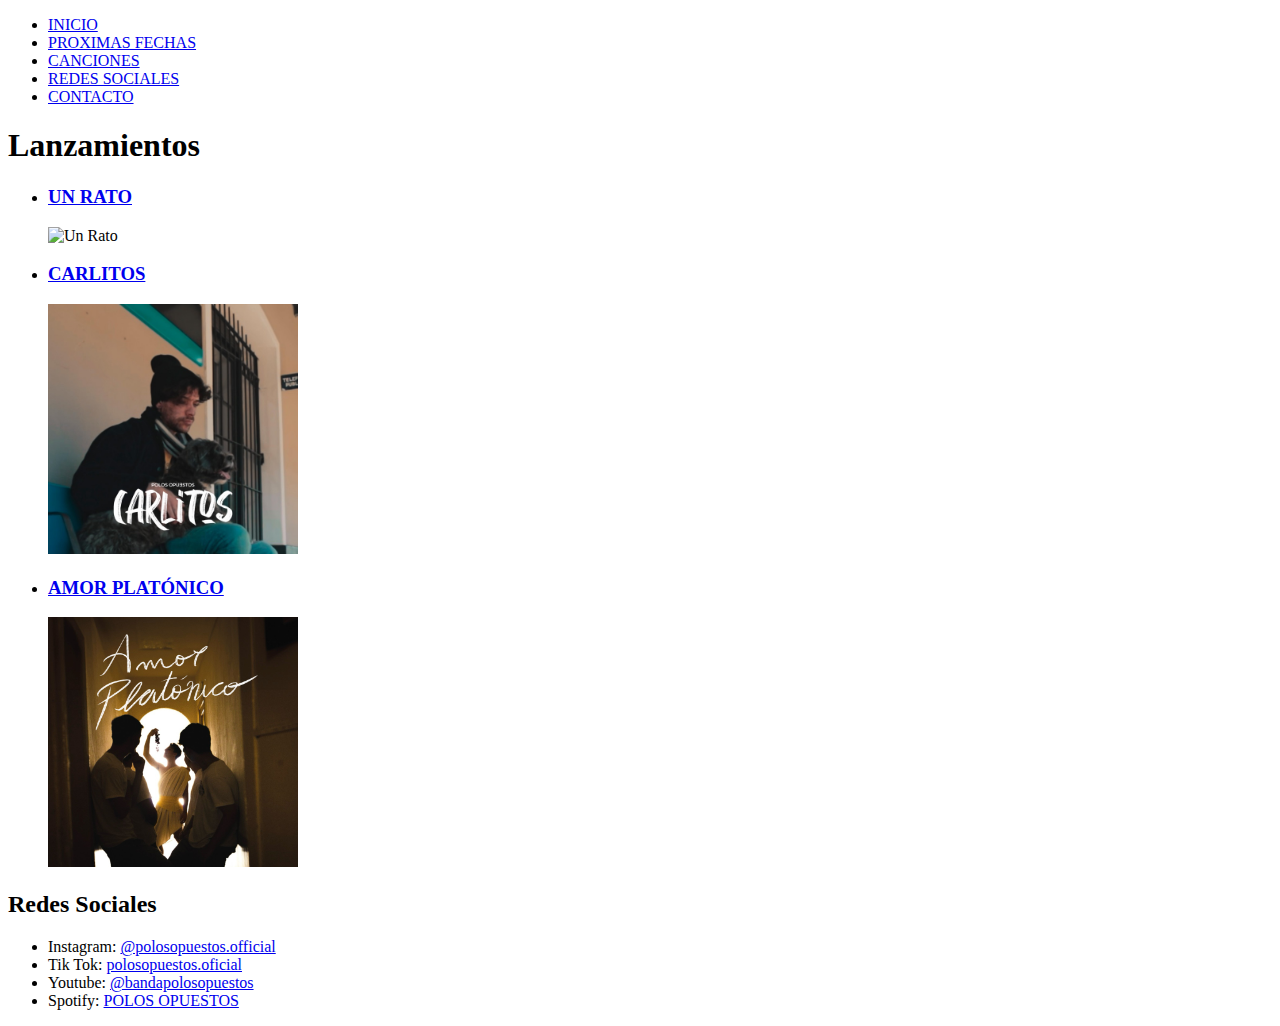
==== Paginas/canciones.html @ a3e8edf2 "Formulario y proximas fechas" ====
<!DOCTYPE html>
<html lang="en">
<head>
    <meta charset="UTF-8">
    <meta name="viewport" content="width=device-width, initial-scale=1.0">
    <title>CANCIONES</title>
</head>
<body>
    <header>
        <nav>
            <ul>
                <li><a href="../index.html">INICIO</a></li>
                <li><a href="../Paginas/fechas.html">PROXIMAS FECHAS</a></li>
                <li><a href="../Paginas/canciones.html">CANCIONES</a></li>
                <li><a href="#Redes Sociales">REDES SOCIALES</a></li>
                <li><a href="../Paginas/contacto.html">CONTACTO</a></li>
            </ul>
        </nav>
    </header>
    <h1>Lanzamientos</h1>
    <ul>
        <li><h3><strong><a href="https://open.spotify.com/intl-es/track/7bQtq46PXMl5mA49l2f5FS?si=7dc9b5ce5fe34e25">UN RATO</a></strong>
        </h3>
    </li>
    
    <img src="../Imagenes/un rato.jpg" width="250" height="250" alt="Un Rato">
    <li> <h3><strong><a href="https://open.spotify.com/intl-es/track/3r07V1B9piCMqxWPMnnCEY?si=ee864971ee8241c2">CARLITOS</a></strong>
    </h3>
    </li>
    <img src="../Imagenes/carlitos.jpg" width="250" height="250" alt="Carlitos">
    <li> <h3><strong><a href="https://open.spotify.com/intl-es/track/4eVidydQLzTltCTlucwPrx?si=abfa41eeefd94523">AMOR PLATÓNICO</a></strong>
    </h3>
    </li>
    <img src="../Imagenes/amor platonico.jpg" width="250" height="250" alt="Amor Platónico">
</ul>
<footer>
    <section id="Redes Sociales">
<h2>Redes Sociales</h2>
<ul>
    <li>Instagram: <a href="https://www.instagram.com/polosopuestos.official?utm_source=ig_web_button_share_sheet&igsh=ZDNlZDc0MzIxNw==">@polosopuestos.official</a></li>
    <li>Tik Tok: <a href="https://www.tiktok.com/@polosopuestos.oficial?is_from_webapp=1&sender_device=pc">polosopuestos.oficial</a></li>
    <li>Youtube: <a href="https://www.youtube.com/@bandapolosopuestos">@bandapolosopuestos</a></li>
    <li>Spotify: <a href="https://open.spotify.com/intl-es/artist/7LLQPZZao1QS0P1aCwR4RC?si=3xx2qrKCQIa8MiJYl0TYJw">POLOS OPUESTOS</a></li>
</ul>
</section>
</footer>
</body>
</html>
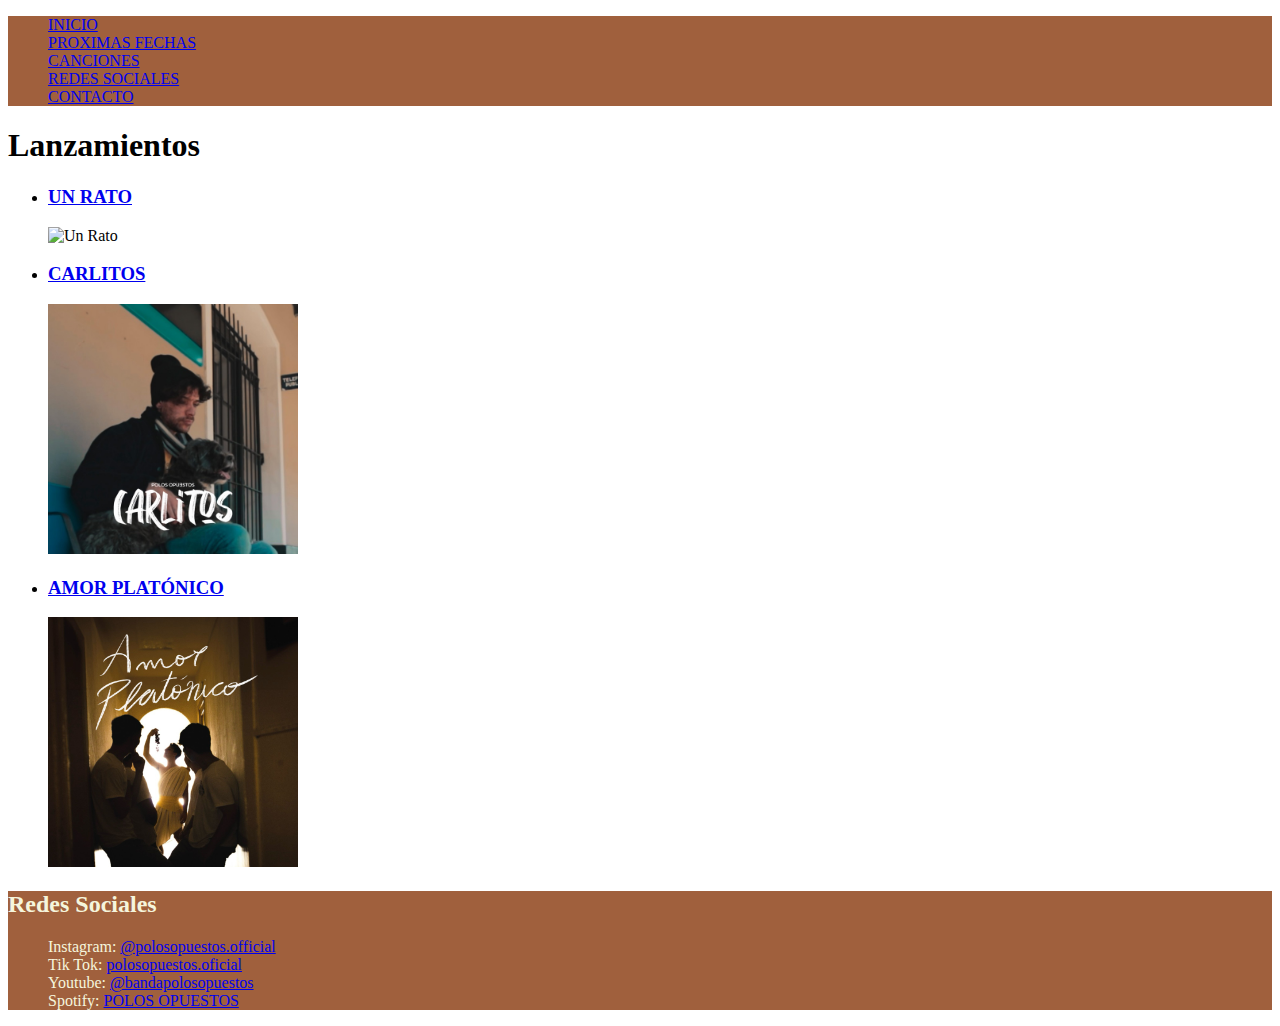
==== commit e5f54f0a: "Bordes en formulario, y color en header y footer" ====
--- a/Paginas/canciones.html
+++ b/Paginas/canciones.html
@@ -3,12 +3,13 @@
 <head>
     <meta charset="UTF-8">
     <meta name="viewport" content="width=device-width, initial-scale=1.0">
-    <title>CANCIONES</title>
+    <title>Canciones</title>
+    <link rel="stylesheet" href="/style.css">
 </head>
 <body>
-    <header>
+    <header class="header">
         <nav>
-            <ul>
+            <ul class="sin_puntos">
                 <li><a href="../index.html">INICIO</a></li>
                 <li><a href="../Paginas/fechas.html">PROXIMAS FECHAS</a></li>
                 <li><a href="../Paginas/canciones.html">CANCIONES</a></li>
@@ -33,10 +34,10 @@
     </li>
     <img src="../Imagenes/amor platonico.jpg" width="250" height="250" alt="Amor Platónico">
 </ul>
-<footer>
+<footer class="footer">
     <section id="Redes Sociales">
 <h2>Redes Sociales</h2>
-<ul>
+<ul class="sin_puntos">
     <li>Instagram: <a href="https://www.instagram.com/polosopuestos.official?utm_source=ig_web_button_share_sheet&igsh=ZDNlZDc0MzIxNw==">@polosopuestos.official</a></li>
     <li>Tik Tok: <a href="https://www.tiktok.com/@polosopuestos.oficial?is_from_webapp=1&sender_device=pc">polosopuestos.oficial</a></li>
     <li>Youtube: <a href="https://www.youtube.com/@bandapolosopuestos">@bandapolosopuestos</a></li>
--- a/style.css
+++ b/style.css
@@ -0,0 +1,31 @@
+/*CAMBIO ESTILO LETRAS FECHAS*/
+body {
+.dias {font-weight: bold;
+       color: #a0603d;
+       font-size: 120%;
+ }
+.lugares {font-style: italic;
+          font-size: 85%;
+          text-align: center;
+}
+.encabezado_tabla {text-align: center;
+}
+.header {background-color: #a0603d;
+         height: 100%;
+         width: 100%;
+         color: beige;
+}
+.footer {background-color: #a0603d;
+         height: 100%;
+         width: 100%;
+         color: beige;
+}
+.sin_puntos {list-style: none;
+}
+.formulario {border-color: #a0603d;
+             border-style: solid;
+             border-width: 5px;
+             width: 38%;
+             background-color: #f3e3cc;}
+}
+
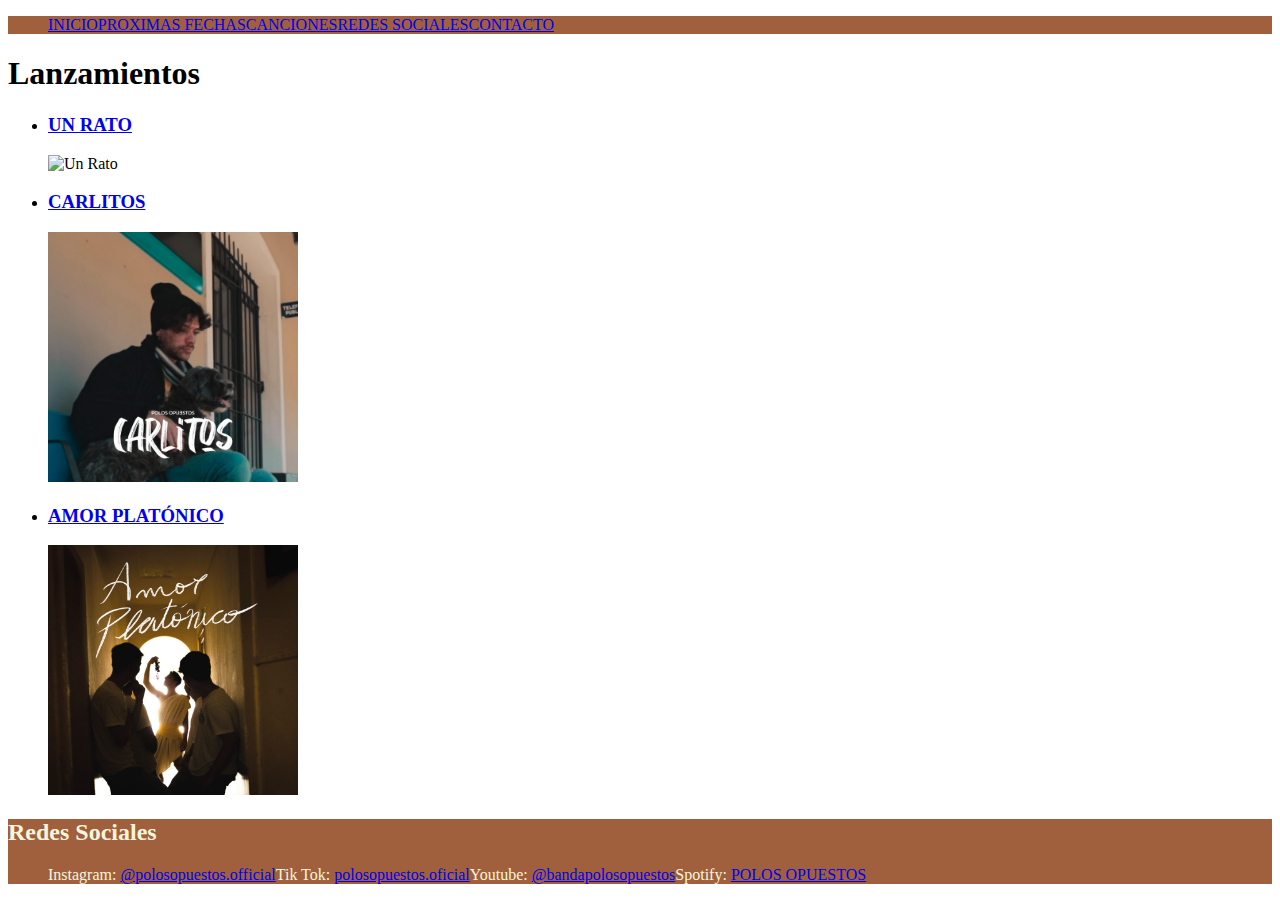
==== commit 8f37b836: "ordenar lista horizontalmente" ====
--- a/Paginas/canciones.html
+++ b/Paginas/canciones.html
@@ -9,7 +9,7 @@
 <body>
     <header class="header">
         <nav>
-            <ul class="sin_puntos">
+            <ul class="sin_puntos fila">
                 <li><a href="../index.html">INICIO</a></li>
                 <li><a href="../Paginas/fechas.html">PROXIMAS FECHAS</a></li>
                 <li><a href="../Paginas/canciones.html">CANCIONES</a></li>
@@ -37,7 +37,7 @@
 <footer class="footer">
     <section id="Redes Sociales">
 <h2>Redes Sociales</h2>
-<ul class="sin_puntos">
+<ul class="sin_puntos fila">
     <li>Instagram: <a href="https://www.instagram.com/polosopuestos.official?utm_source=ig_web_button_share_sheet&igsh=ZDNlZDc0MzIxNw==">@polosopuestos.official</a></li>
     <li>Tik Tok: <a href="https://www.tiktok.com/@polosopuestos.oficial?is_from_webapp=1&sender_device=pc">polosopuestos.oficial</a></li>
     <li>Youtube: <a href="https://www.youtube.com/@bandapolosopuestos">@bandapolosopuestos</a></li>
--- a/style.css
+++ b/style.css
@@ -27,5 +27,7 @@
              border-width: 5px;
              width: 38%;
              background-color: #f3e3cc;}
+.fila {display: flex;
+       flex-direction: row;}
 }
 
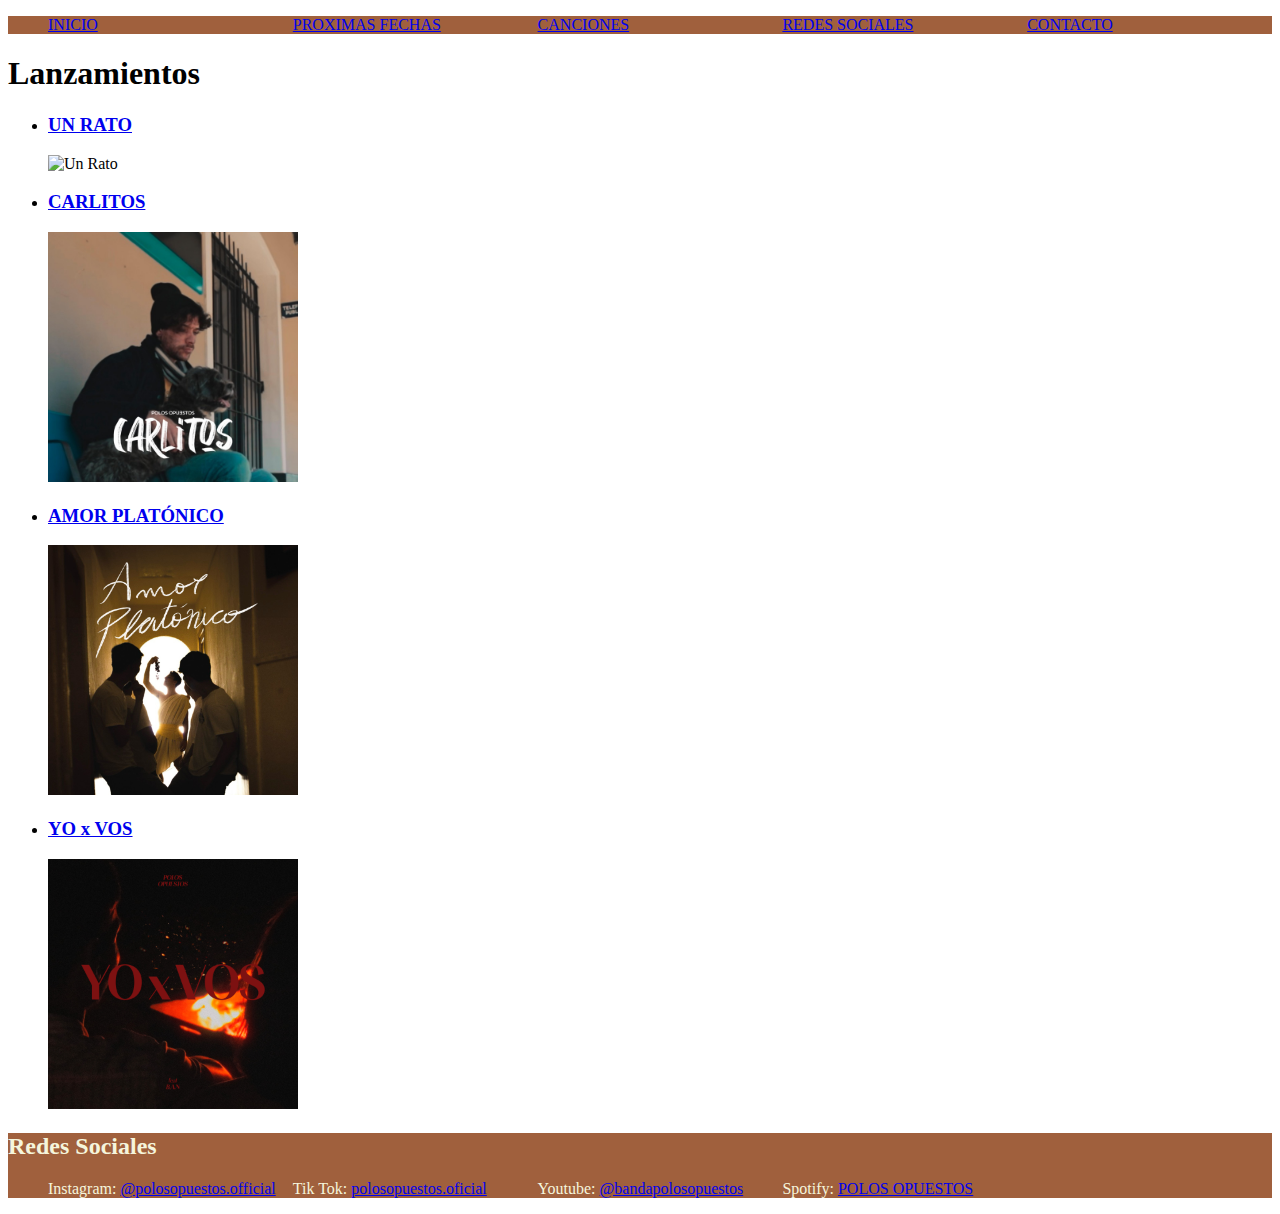
==== commit 30e47172: "Separacion barra nav" ====
--- a/Paginas/canciones.html
+++ b/Paginas/canciones.html
@@ -33,6 +33,10 @@
     </h3>
     </li>
     <img src="../Imagenes/amor platonico.jpg" width="250" height="250" alt="Amor Platónico">
+    <li> <h3><strong><a href="https://open.spotify.com/intl-es/track/0iuN23pOZzFcunsrvxhQPB?si=faf5c67e80f44a47">YO x VOS</a></strong>
+    </h3>
+    </li>
+    <img src="../Imagenes/yoxvos.jpg" width="250" height="250" alt="YO x VOS">
 </ul>
 <footer class="footer">
     <section id="Redes Sociales">
--- a/style.css
+++ b/style.css
@@ -27,7 +27,7 @@
              border-width: 5px;
              width: 38%;
              background-color: #f3e3cc;}
-.fila {display: flex;
-       flex-direction: row;}
+.fila {display: grid;
+       grid-template-columns: repeat(5, 1fr);}
 }
 
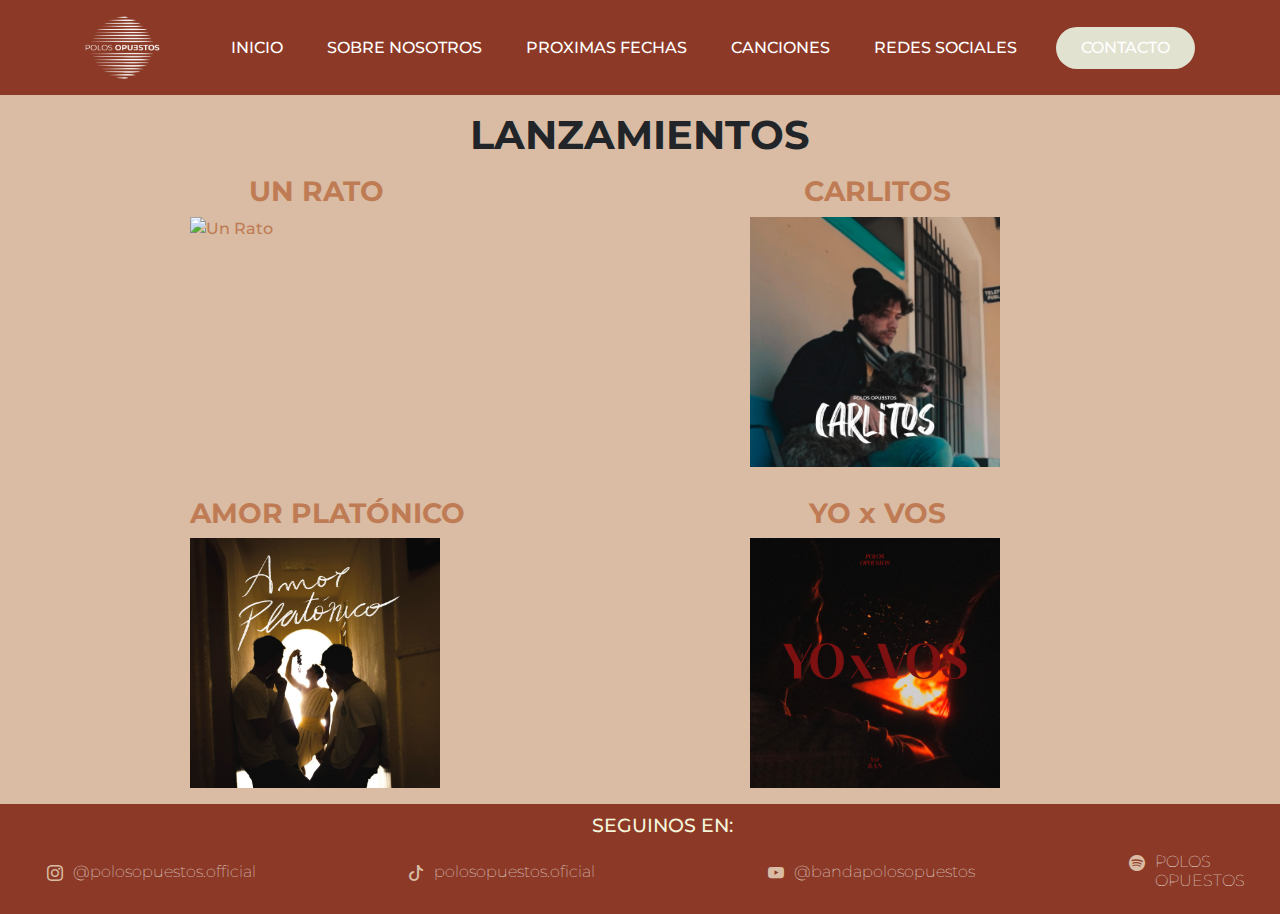
==== commit c6345920: "Diseño css final" ====
--- a/Paginas/canciones.html
+++ b/Paginas/canciones.html
@@ -5,49 +5,96 @@
     <meta name="viewport" content="width=device-width, initial-scale=1.0">
     <title>Canciones</title>
     <link rel="stylesheet" href="/style.css">
+    <link href="https://cdn.jsdelivr.net/npm/bootstrap@5.3.3/dist/css/bootstrap.min.css" rel="stylesheet" integrity="sha384-QWTKZyjpPEjISv5WaRU9OFeRpok6YctnYmDr5pNlyT2bRjXh0JMhjY6hW+ALEwIH" crossorigin="anonymous">
 </head>
 <body>
     <header class="header">
+        <img class="logo" src="../Imagenes/logopolos.png" alt="logo" width="75px" height="75px">
         <nav>
-            <ul class="sin_puntos fila">
-                <li><a href="../index.html">INICIO</a></li>
-                <li><a href="../Paginas/fechas.html">PROXIMAS FECHAS</a></li>
-                <li><a href="../Paginas/canciones.html">CANCIONES</a></li>
-                <li><a href="#Redes Sociales">REDES SOCIALES</a></li>
-                <li><a href="../Paginas/contacto.html">CONTACTO</a></li>
+            <ul class="nav_links">
+                <li><a class="1" href="../index.html">INICIO</a></li>
+                <li><a class="2"href="#nosotros">SOBRE NOSOTROS</a></li>
+                <li><a class="3" href="../Paginas/fechas.html">PROXIMAS FECHAS</a></li>
+                <li><a class="4" href="../Paginas/canciones.html">CANCIONES</a></li>
+                <li><a class="5" href="#Redes Sociales">REDES SOCIALES</a></li>   
             </ul>
         </nav>
+        <a class="cta" href="../Paginas/contacto.html"><button class="boton">CONTACTO</button></a>
     </header>
-    <h1>Lanzamientos</h1>
-    <ul>
-        <li><h3><strong><a href="https://open.spotify.com/intl-es/track/7bQtq46PXMl5mA49l2f5FS?si=7dc9b5ce5fe34e25">UN RATO</a></strong>
-        </h3>
+
+    <h1 class="lanzamientos titulos">LANZAMIENTOS</h1>
+
+<section>
+<ul class="canciones">
+    <li class="canciones">
+        <a class="links" href="https://open.spotify.com/intl-es/track/7bQtq46PXMl5mA49l2f5FS?si=7dc9b5ce5fe34e25">
+            <h3 class="flex" style="margin-left: 59px;" ><strong>UN RATO</strong></h3>
+            <img src="../Imagenes/un rato.jpg" width="250" height="250" alt="Un Rato">
+        </a>
+    </li>
+
+    <li class="canciones">
+        <a class="links" href="https://open.spotify.com/intl-es/track/3r07V1B9piCMqxWPMnnCEY?si=ee864971ee8241c2">
+            <h3 style="margin-left: 53.5px;"><strong>CARLITOS</strong></h3>
+            <img src="../Imagenes/carlitos.jpg" width="250" height="250" alt="Carlitos">   
+        </a>  
     </li>
     
-    <img src="../Imagenes/un rato.jpg" width="250" height="250" alt="Un Rato">
-    <li> <h3><strong><a href="https://open.spotify.com/intl-es/track/3r07V1B9piCMqxWPMnnCEY?si=ee864971ee8241c2">CARLITOS</a></strong>
-    </h3>
+    <li class="canciones amor"> 
+        <a class="links" href="https://open.spotify.com/intl-es/track/4eVidydQLzTltCTlucwPrx?si=abfa41eeefd94523">
+            <h3 class="anchoamor" style="margin-right: 10px;"><strong>AMOR PLATÓNICO</strong></h3>
+            <img src="../Imagenes/amor platonico.jpg" width="250" height="250" alt="Amor Platónico">
+        </a>    
     </li>
-    <img src="../Imagenes/carlitos.jpg" width="250" height="250" alt="Carlitos">
-    <li> <h3><strong><a href="https://open.spotify.com/intl-es/track/4eVidydQLzTltCTlucwPrx?si=abfa41eeefd94523">AMOR PLATÓNICO</a></strong>
-    </h3>
+
+    <li class="canciones"> 
+        <a class="links" href="https://open.spotify.com/intl-es/track/0iuN23pOZzFcunsrvxhQPB?si=faf5c67e80f44a47">
+            <h3 style="margin-left: 59px;"><strong>YO x VOS</strong></h3>
+            <img src="../Imagenes/yoxvos.jpg" width="250" height="250" alt="YO x VOS"> 
+        </a>
     </li>
-    <img src="../Imagenes/amor platonico.jpg" width="250" height="250" alt="Amor Platónico">
-    <li> <h3><strong><a href="https://open.spotify.com/intl-es/track/0iuN23pOZzFcunsrvxhQPB?si=faf5c67e80f44a47">YO x VOS</a></strong>
-    </h3>
-    </li>
-    <img src="../Imagenes/yoxvos.jpg" width="250" height="250" alt="YO x VOS">
 </ul>
+</section>
+
 <footer class="footer">
     <section id="Redes Sociales">
-<h2>Redes Sociales</h2>
-<ul class="sin_puntos fila">
-    <li>Instagram: <a href="https://www.instagram.com/polosopuestos.official?utm_source=ig_web_button_share_sheet&igsh=ZDNlZDc0MzIxNw==">@polosopuestos.official</a></li>
-    <li>Tik Tok: <a href="https://www.tiktok.com/@polosopuestos.oficial?is_from_webapp=1&sender_device=pc">polosopuestos.oficial</a></li>
-    <li>Youtube: <a href="https://www.youtube.com/@bandapolosopuestos">@bandapolosopuestos</a></li>
-    <li>Spotify: <a href="https://open.spotify.com/intl-es/artist/7LLQPZZao1QS0P1aCwR4RC?si=3xx2qrKCQIa8MiJYl0TYJw">POLOS OPUESTOS</a></li>
+        <h2 class="pie">SEGUINOS EN:</h2>
+    </section>
+<ul class="redes">
+    <li class="flex sin_puntos">
+        <a href="https://www.instagram.com/polosopuestos.official?utm_source=ig_web_button_share_sheet&igsh=ZDNlZDc0MzIxNw==">
+            <div class="iconos flexBox">
+                <i class="bi bi-instagram"></i>
+                <h3 class="textos_footer">@polosopuestos.official</h3>
+            </div>
+        </a>
+    </li>
+    <li class="flex sin_puntos">
+        <a href="https://www.tiktok.com/@polosopuestos.oficial?is_from_webapp=1&sender_device=pc">
+            <div class="iconos flexBox">
+                <i class="bi bi-tiktok"></i>
+                <h3 class="textos_footer">polosopuestos.oficial</h3>
+            </div>
+        </a>
+    </li>
+    <li class="flex sin_puntos">
+        <a href="https://www.youtube.com/@bandapolosopuestos">
+            <div class="iconos flexBox">
+                <i class="bi bi-youtube"></i>
+                <h3 class="textos_footer">@bandapolosopuestos</h3>
+            </div>
+        </a>
+    </li>
+    <li class="flex sin_puntos">
+        <a href="https://open.spotify.com/intl-es/artist/7LLQPZZao1QS0P1aCwR4RC?si=3xx2qrKCQIa8MiJYl0TYJw">
+            <div class="iconos flexBox">
+                <i class="bi bi-spotify"></i>
+                <h3 class="textos_footer">POLOS OPUESTOS</h3>
+            </div>
+        </a>
+    </li>
 </ul>
-</section>
 </footer>
+<script src="https://cdn.jsdelivr.net/npm/bootstrap@5.3.3/dist/js/bootstrap.bundle.min.js" integrity="sha384-YvpcrYf0tY3lHB60NNkmXc5s9fDVZLESaAA55NDzOxhy9GkcIdslK1eN7N6jIeHz" crossorigin="anonymous"></script>
 </body>
 </html>--- a/style.css
+++ b/style.css
@@ -1,33 +1,236 @@
 /*CAMBIO ESTILO LETRAS FECHAS*/
+@import url('https://fonts.googleapis.com/css2?family=Montserrat:wght@500&display=swap');
+@import url("https://cdn.jsdelivr.net/npm/bootstrap-icons@1.11.3/font/bootstrap-icons.min.css");
+
+:root{
+       --primario:#8C3A27;
+       --secundario: #BF7B54;
+       --terciario:#D9BCA3;
+
+
 body {
-.dias {font-weight: bold;
-       color: #a0603d;
+       background-color: var(--terciario);
+       font-family: "Montserrat", Tahoma, Geneva, Verdana, sans-serif;}
+
+
+.dias {
+       font-weight: bold;
+       color: var(--primario);
        font-size: 120%;
  }
+
+.textos_footer {
+       font-weight: lighter;
+       font-size: medium;
+       color: white;
+}
+
+a {
+       text-decoration: none;
+}
+
+a, .boton {
+       font-family: "Montserrat", sans-serif ;
+       font-weight: 500;
+       font-size: 16px;
+       color: white;
+}
+
 .lugares {font-style: italic;
           font-size: 85%;
           text-align: center;
 }
-.encabezado_tabla {text-align: center;
-}
-.header {background-color: #a0603d;
-         height: 100%;
-         width: 100%;
+
+.encabezado_tabla {
+       text-align: center;
+}
+
+.header {display: flex;
+         justify-content: space-between;
+         align-items: center;
+         padding: 10px 85px;
+         background-color: var(--primario);    
+}
+
+.logo {
+       cursor: pointer;
+}
+
+.nav_links li {
+       list-style: none;
+       padding-top: 15px;
+}
+
+.nav_links li {
+       display: inline-block;
+       padding: 0px 20px;
+}
+
+.nav_links li a {
+       transition: all 0.3s ease 0s;
+}
+
+.nav_links li a:hover {
+       color: var(--terciario);
+}
+
+.nav_links {
+       margin-bottom: 0px;
+}
+
+.boton {
+       padding: 9px 25px;
+       background-color: rgba(226, 226, 208, 1);
+       border: none;
+       border-radius: 50px;
+       cursor: pointer;
+       transition: all 0.3s ease 0s;
+}
+
+.boton:hover {
+       background-color: rgba(226, 226, 208, 0.8);   
+}
+
+.footer { 
+         background-color: var(--primario);
+         margin-bottom: 0px;
          color: beige;
 }
-.footer {background-color: #a0603d;
-         height: 100%;
-         width: 100%;
-         color: beige;
-}
-.sin_puntos {list-style: none;
-}
-.formulario {border-color: #a0603d;
-             border-style: solid;
-             border-width: 5px;
-             width: 38%;
-             background-color: #f3e3cc;}
-.fila {display: grid;
-       grid-template-columns: repeat(5, 1fr);}
-}
-
+
+.pie {
+       padding-left: 45px;
+       padding-top: 10px;
+       margin-bottom: 0px;
+       text-align: center;
+       font-size: larger;
+}
+
+.formulario {
+             width: 1000px;
+             background-color: var(--terciario);
+             margin: 0px 175px 25px 175px;
+             padding-bottom: 25px;
+}
+
+
+/*.fila2 {display: grid;
+       grid-template-columns: repeat(4, 1fr);
+       margin-bottom: 0px;
+       width: 100vw; justify-content: center;
+} */
+
+/*.fila2 {
+       display: inline-block;
+}*/
+
+.redes {
+       display: flex;
+       justify-content: space-between;
+       padding-right: 120px;
+       margin-bottom: 0px;
+       align-items: center;
+       list-style: none;
+}
+
+.redes .flex .textos_footer{
+       transition: all 0.3s ease 0s;
+}
+
+.redes .flex .textos_footer:hover {
+       color: var(--terciario);
+}
+
+.imagenes {
+       aspect-ratio: 16 / 9;
+       width: 100vw;
+       object-fit: cover;
+       object-position: center;
+}
+
+.musica{
+       background-color: var(--terciario);
+       margin-top: 20px;
+       margin-bottom: 20px;
+       padding-right: 50px;
+}
+
+.iconos {
+       width: 1rem;
+       color: var(--terciario);
+       gap: 10px;
+}
+
+.sin_puntos{
+       list-style: none;
+       padding: 15px;
+}
+
+.flexBox{
+       display: flex;
+       padding-right: 5px;
+}
+
+.links {
+       display: flex;
+       flex-direction: column;
+       font-family: "Montserrat", sans-serif;
+       font-weight: 500;
+       font-size: 16px;
+       color: var(--secundario);
+
+}
+
+.canciones {
+       display: grid;
+       grid-template-columns: 1fr 1fr;
+       width: max-content;
+       height: max-content;
+       gap: 30px;
+       margin-left: auto;
+       
+}
+
+.amor {
+       width: 530px;
+}
+
+.anchoamor{
+       width: 300px;
+}
+
+.lanzamientos {
+       text-align: center;
+       display: grid;
+       grid-template-columns: 1fr;
+       margin-top: 16px;
+       margin-bottom: 16px;
+}
+
+.Integrantes {
+       padding-right: 89px;
+}
+
+.imagenes_tabla {
+       padding-left: 25px;
+       padding-top: 15px;
+}
+
+.titulos {
+       font-weight: bold;
+}
+
+.fechas {
+       display: flex;
+       flex-direction: column;
+       text-align: center;
+       margin: 15px 0px;
+       padding: 20px;
+       align-content: center;
+
+}
+
+.color {
+       background-color: #f5e6d8;
+}
+}
+
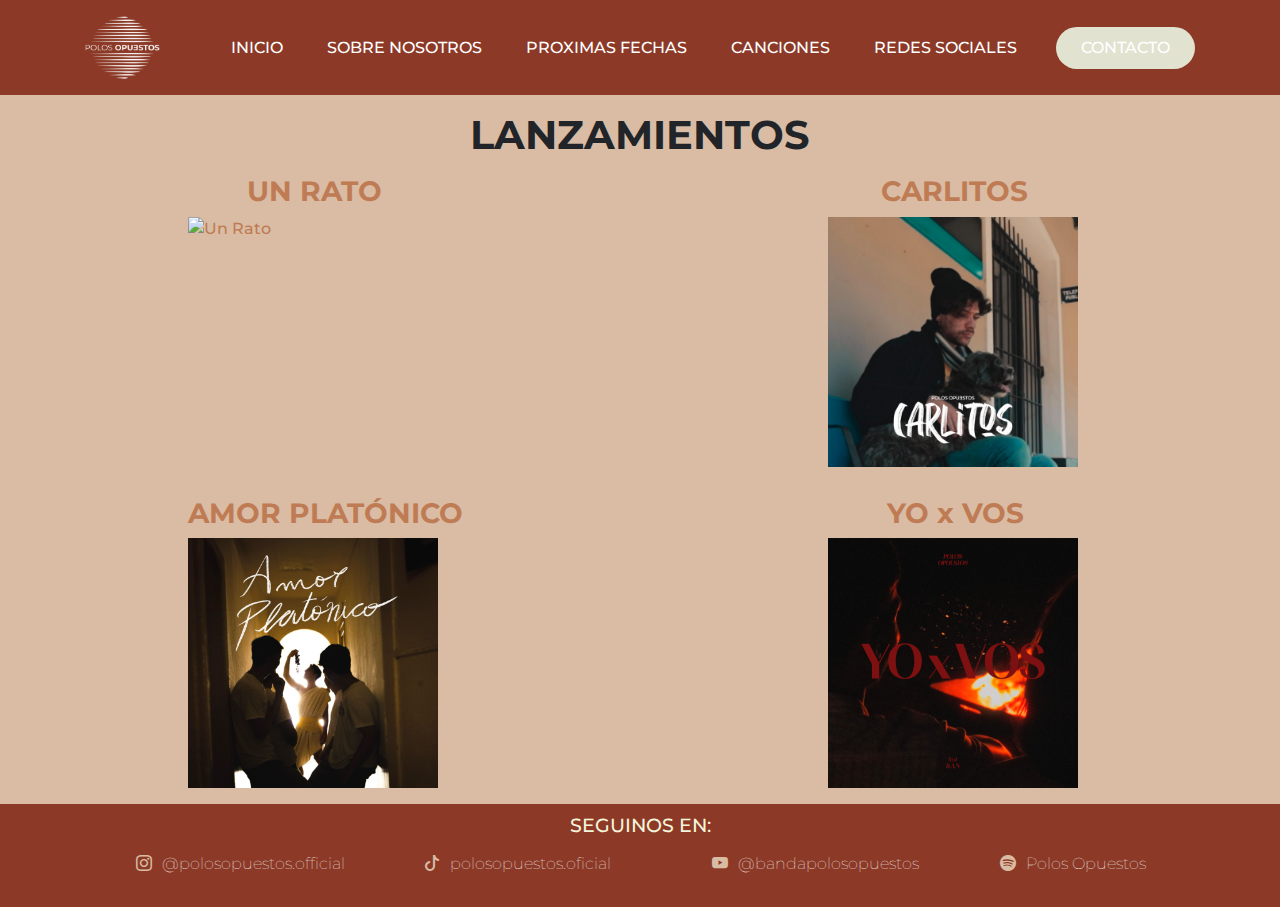
==== commit ded36dd5: "Tarea JS" ====
--- a/Paginas/canciones.html
+++ b/Paginas/canciones.html
@@ -26,28 +26,28 @@
 
 <section>
 <ul class="canciones">
-    <li class="canciones">
+    <li>
         <a class="links" href="https://open.spotify.com/intl-es/track/7bQtq46PXMl5mA49l2f5FS?si=7dc9b5ce5fe34e25">
             <h3 class="flex" style="margin-left: 59px;" ><strong>UN RATO</strong></h3>
             <img src="../Imagenes/un rato.jpg" width="250" height="250" alt="Un Rato">
         </a>
     </li>
 
-    <li class="canciones">
+    <li>
         <a class="links" href="https://open.spotify.com/intl-es/track/3r07V1B9piCMqxWPMnnCEY?si=ee864971ee8241c2">
             <h3 style="margin-left: 53.5px;"><strong>CARLITOS</strong></h3>
             <img src="../Imagenes/carlitos.jpg" width="250" height="250" alt="Carlitos">   
         </a>  
     </li>
     
-    <li class="canciones amor"> 
+    <li> 
         <a class="links" href="https://open.spotify.com/intl-es/track/4eVidydQLzTltCTlucwPrx?si=abfa41eeefd94523">
             <h3 class="anchoamor" style="margin-right: 10px;"><strong>AMOR PLATÓNICO</strong></h3>
             <img src="../Imagenes/amor platonico.jpg" width="250" height="250" alt="Amor Platónico">
         </a>    
     </li>
 
-    <li class="canciones"> 
+    <li> 
         <a class="links" href="https://open.spotify.com/intl-es/track/0iuN23pOZzFcunsrvxhQPB?si=faf5c67e80f44a47">
             <h3 style="margin-left: 59px;"><strong>YO x VOS</strong></h3>
             <img src="../Imagenes/yoxvos.jpg" width="250" height="250" alt="YO x VOS"> 
@@ -65,7 +65,7 @@
         <a href="https://www.instagram.com/polosopuestos.official?utm_source=ig_web_button_share_sheet&igsh=ZDNlZDc0MzIxNw==">
             <div class="iconos flexBox">
                 <i class="bi bi-instagram"></i>
-                <h3 class="textos_footer">@polosopuestos.official</h3>
+                <p class="textos_footer">@polosopuestos.official</p>
             </div>
         </a>
     </li>
@@ -73,7 +73,7 @@
         <a href="https://www.tiktok.com/@polosopuestos.oficial?is_from_webapp=1&sender_device=pc">
             <div class="iconos flexBox">
                 <i class="bi bi-tiktok"></i>
-                <h3 class="textos_footer">polosopuestos.oficial</h3>
+                <p class="textos_footer">polosopuestos.oficial</p>
             </div>
         </a>
     </li>
@@ -81,7 +81,7 @@
         <a href="https://www.youtube.com/@bandapolosopuestos">
             <div class="iconos flexBox">
                 <i class="bi bi-youtube"></i>
-                <h3 class="textos_footer">@bandapolosopuestos</h3>
+                <p class="textos_footer">@bandapolosopuestos</p>
             </div>
         </a>
     </li>
@@ -89,7 +89,7 @@
         <a href="https://open.spotify.com/intl-es/artist/7LLQPZZao1QS0P1aCwR4RC?si=3xx2qrKCQIa8MiJYl0TYJw">
             <div class="iconos flexBox">
                 <i class="bi bi-spotify"></i>
-                <h3 class="textos_footer">POLOS OPUESTOS</h3>
+                <p class="textos_footer" style="flex: none;">Polos Opuestos</p>
             </div>
         </a>
     </li>
--- a/style.css
+++ b/style.css
@@ -53,7 +53,9 @@
 }
 
 .logo {
-       cursor: pointer;
+       /* cursor: pointer; */
+       width:75px;
+       height:75px;
 }
 
 .nav_links li {
@@ -98,7 +100,6 @@
 }
 
 .pie {
-       padding-left: 45px;
        padding-top: 10px;
        margin-bottom: 0px;
        text-align: center;
@@ -124,12 +125,17 @@
 }*/
 
 .redes {
-       display: flex;
+       box-sizing: border-box;
+       display: grid;
+       grid-template-columns: repeat(4, 1fr);
+       text-align: center;
+       align-items: center;
        justify-content: space-between;
-       padding-right: 120px;
-       margin-bottom: 0px;
-       align-items: center;
+       padding: 0;
+       margin-bottom: 0;
        list-style: none;
+       margin-right: 10%;
+       justify-items: center;
 }
 
 .redes .flex .textos_footer{
@@ -149,9 +155,9 @@
 
 .musica{
        background-color: var(--terciario);
-       margin-top: 20px;
+       
        margin-bottom: 20px;
-       padding-right: 50px;
+       /* padding-right: 50px; */
 }
 
 .iconos {
@@ -176,22 +182,18 @@
        font-family: "Montserrat", sans-serif;
        font-weight: 500;
        font-size: 16px;
+       width: 265px;
        color: var(--secundario);
 
 }
 
 .canciones {
        display: grid;
-       grid-template-columns: 1fr 1fr;
-       width: max-content;
-       height: max-content;
-       gap: 30px;
-       margin-left: auto;
-       
-}
-
-.amor {
-       width: 530px;
+       grid-template-columns: repeat(2, 1fr); 
+       list-style: none; 
+       padding: 0%; 
+       justify-items: center;
+       grid-row-gap: 30px;
 }
 
 .anchoamor{
@@ -207,12 +209,18 @@
 }
 
 .Integrantes {
-       padding-right: 89px;
+       width: 100%;
+       height: 8vh;
+       display: flex;
+       flex-direction: column;
+       justify-content: space-between;
+       /* padding-right: 89px; */
 }
 
 .imagenes_tabla {
-       padding-left: 25px;
-       padding-top: 15px;
+       display: flex;
+       padding-left: 5px;
+       padding-top: 5px;
 }
 
 .titulos {
@@ -232,5 +240,155 @@
 .color {
        background-color: #f5e6d8;
 }
-}
-
+.integrantes_tarjeta{
+       display: flex;
+       flex-direction: column;
+       justify-content: space-between;
+}
+
+.integrantes_grid{
+       width: 100%;
+       overflow: scroll;
+       
+}
+tbody {
+       display: grid;
+       grid-template-columns: repeat(5,1fr)
+}
+.tabla_integrantes{
+       width: 100%;
+}
+
+.cerrado{
+       display: none;
+}
+.pop-up{
+       background-color: var(--secundario);
+       color: var(--terciario);
+       font-size: medium;
+       width: 40vw;
+       height: 60vh;
+       margin: auto;
+       
+}
+
+.float {
+       position: fixed;
+       width: 40px;
+       height: 40px;
+       background-color: #25d366;
+       bottom: 10%;
+       right: 1%;
+       border-radius: 50px;
+       text-align: center;
+       align-content: center;
+}
+
+.bi-whatsapp {
+       font-size: 110%;
+}
+
+.float:hover {
+       background-color: #2fee75;
+}
+
+.contenedor {
+       display: flex;
+       justify-content: center;
+       align-items: center;
+       position: fixed;
+       z-index: 999;
+       height: 100vh;
+       width: 100vw;
+       background-color: rgba(0, 0, 0, 0.5);
+}
+
+.verificacion {
+       display: flex;
+       flex-direction: column;
+       text-align: center;
+       padding: 3%;
+       justify-content: space-between;
+       background-color: var(--secundario);
+       color: white;
+       position: fixed;
+       z-index: 999;
+       border-radius: 20px;
+
+}
+
+.img_verif {
+       align-self: center;
+}
+
+.btn_verif {
+       display: flex;
+       flex-direction: row;
+       gap: 20%;
+       justify-content: center;
+}
+
+.btn {
+       padding: 8px 20px;
+       border-radius: 30px;
+       background-color: var(--terciario);
+       color: black;
+}
+
+.bienvenidos {
+       margin-bottom: 16px;
+}
+
+.verif_edad {
+       margin-top: 16px;
+}
+
+@media only screen and (max-width: 425px)  {
+
+       .canciones {
+              display: grid;
+              grid-template-columns: 1fr; 
+              list-style: none; 
+              padding: 0%; 
+              justify-items: center;
+              grid-row-gap: 15px;
+       }
+       
+       .header {display: flex;
+              justify-content: space-between;
+              align-items: center;
+              padding: 10px 20px;
+              background-color: var(--primario);    
+     }
+
+      .redes {
+              display: grid;
+              grid-template-columns: repeat(2, 1fr);
+              justify-content: space-between;
+              margin-bottom: 0px;
+              list-style: none;
+              padding: 0%;
+              margin-left: 7%;
+              text-align: center;
+              margin-right: 7%;
+              justify-items: start;
+              box-sizing: border-box;
+              grid-column-gap: 25px;
+}
+
+       .textos_footer {
+              font-size: small;
+       }
+
+       .iconos {
+              font-size: small;
+       }
+
+       .flex {
+              padding: 0px;
+
+       }
+
+}
+}
+
